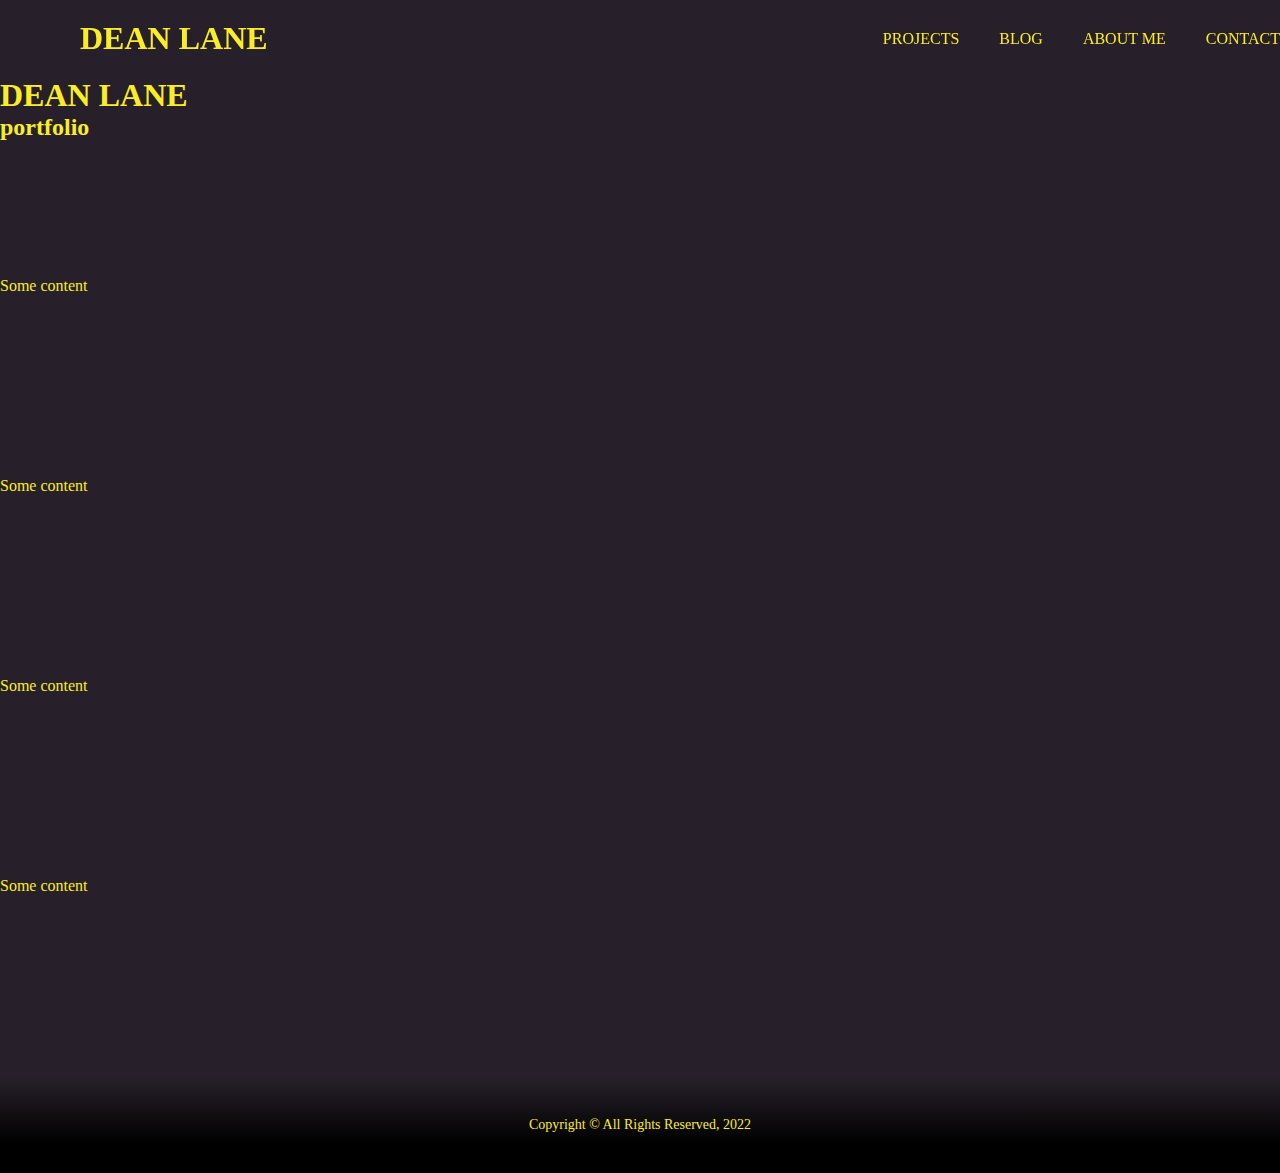
==== index.html @ e8da92af "index layout and with some css" ====
<!-- index.html-->
<!DOCTYPE html>
<html lang="en">
<head>
    <meta charset="UTF-8">
    <link rel="stylesheet" href="css/main.css">
    <title>Portfolio</title>
</head>
<body>
    <div class="container">
        <div class="nav">
            <h1 class="logo">DEAN LANE</h1>
            <ul>
                <li><a href="#">PROJECTS</a></li>
                <li><a href="#">BLOG</a></li>
                <li><a href="#">ABOUT ME</a></li>
                <li><a href="#">CONTACT</a></li>
            </ul>
        </div>
        <div class="mainBody">
            <div class="content">
                <h1>DEAN LANE</h1>
                <h2>portfolio</h2>
            </div>
            <div class="content">Some content</div>
            <div class="content">Some content</div>
            <div class="content">Some content</div>
            <div class="content">Some content</div>
        </div>
        <div class="footer">
            Copyright &copy; All Rights Reserved, 2022
        </div>
    </div>    
</body>
</html>
---- css/main.css ----
/* main.css */
/* Color Theme
#FAED26 - Text
#27202a - Color 1
#5A5569 - Color 2
#9D8D8F - Color 3
#9B786F - Color 4 */

body {
    background-color: #27202a;
    color: #FAED26;
    margin: 0;
}

.footer {
    background-image: linear-gradient(rgba(39, 32, 42, 0), rgba(0,0,0,1) 70%);
    font-size: 14px;
    display: flex;
    justify-content: center;
    padding: 40px 0;
}

a:active, a:visited, a:link {  /* Global links formatting*/
    color: #FAED26;
}

a:hover {
    color: #e9e056;
}

h1, h2 {
    margin: 0;
}

a {
    text-decoration: none;
}

ul {
    /* outline: 1px solid red; */
    display: flex;
    gap: 40px;
    list-style-type: none;
    margin: 0;
    padding: 0;
}

.container {
    display: flex;
    justify-content: space-between;
    flex-direction: column;
    
}

.nav {
    background-color: #27202a;
    /* outline: 1px solid rgb(25, 0, 255); */
    display: flex;
    justify-content: space-between;
    align-items: center;
    position: -webkit-sticky; /* Required by safari */ 
    position: sticky;
    top: 0;
}

.logo {
    /* outline: 1px solid red; */
    padding: 20px 80px;
}


.main {
    /* outline: 1px solid rgba(208, 255, 0, 0.948); */
    height: 100%;
    /* display: flex; */
    /* flex-direction: column; */
    /* justify-content: space-between; */
    /* align-items: center; */
  
}
/*TODO check how to add extra selectors*/
.content {
    /* outline: 1px solid rgba(208, 255, 0, 0.948); */
    min-height: 200px;
}
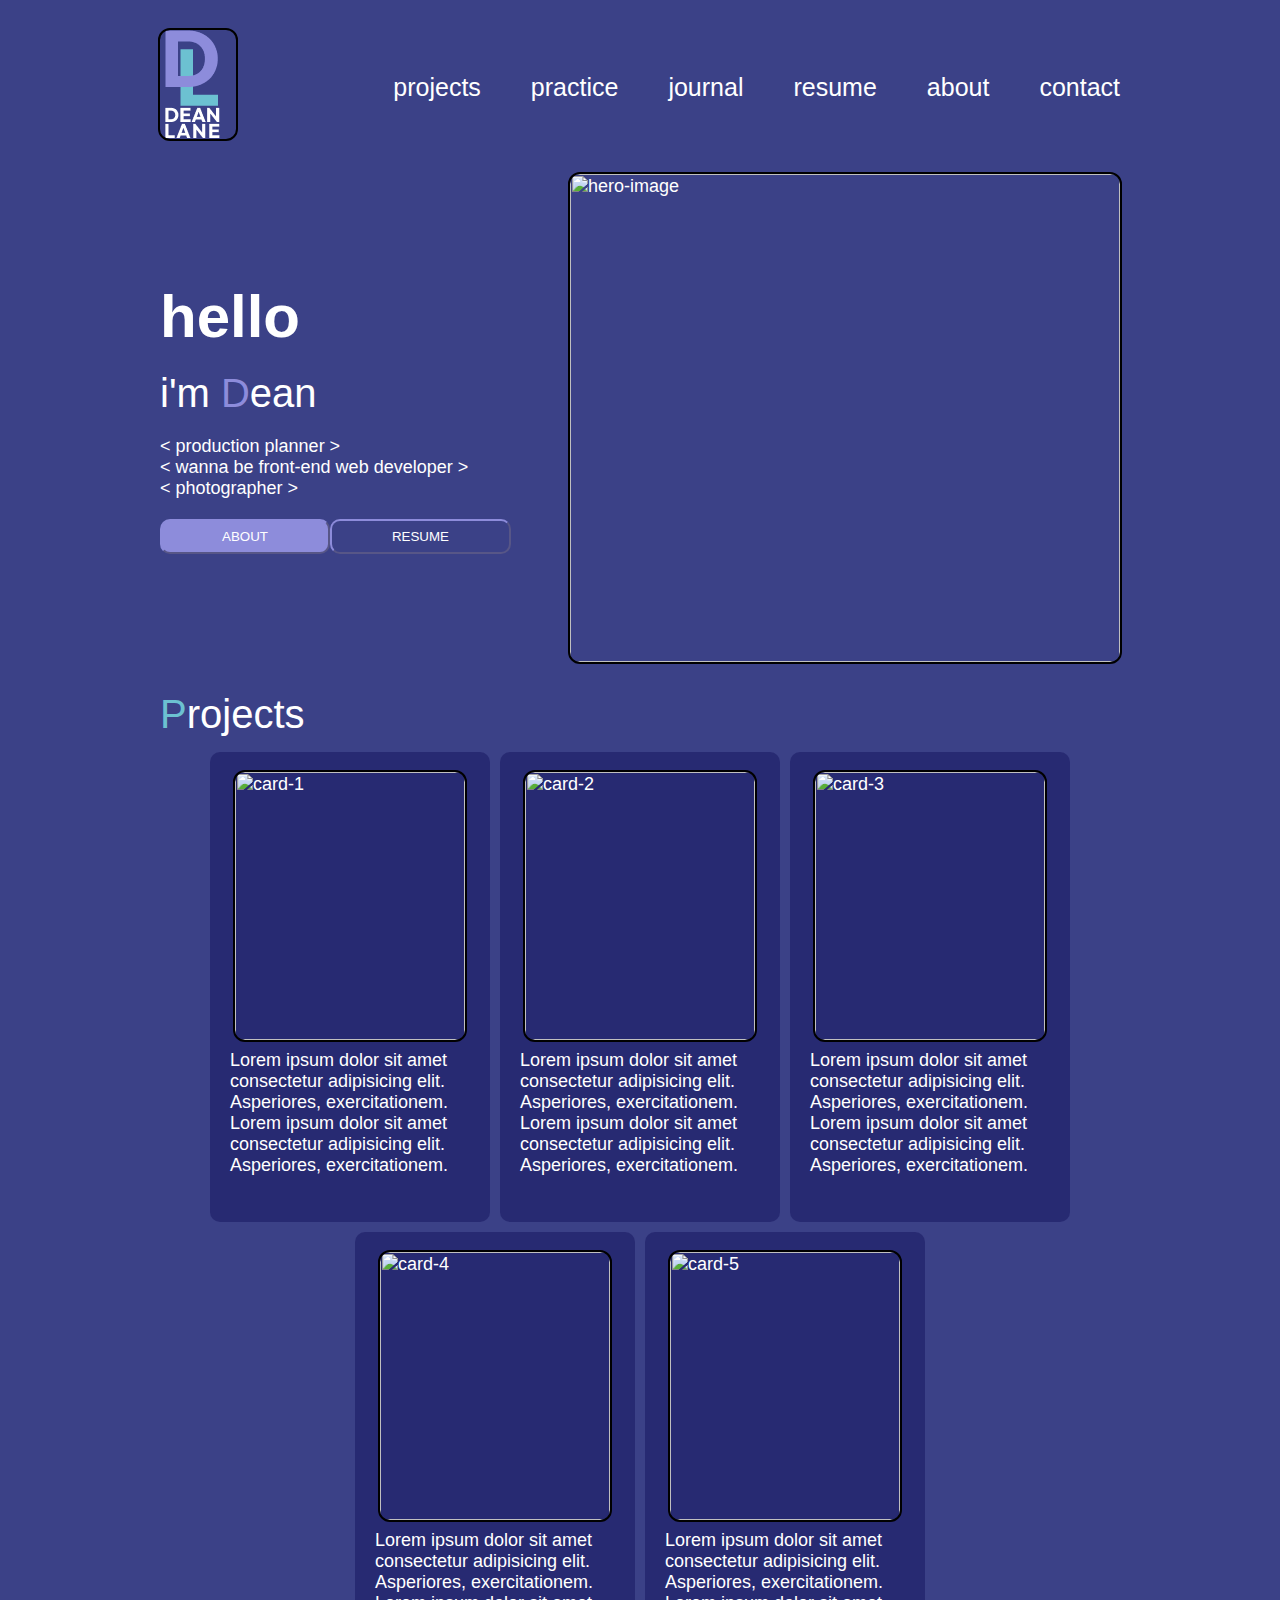
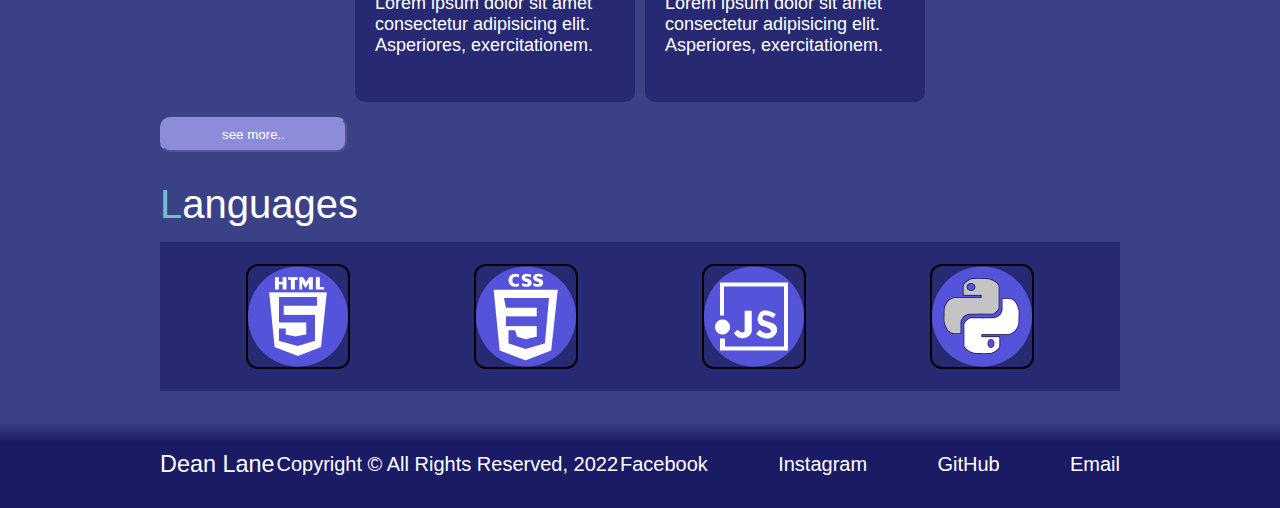
==== commit 7a4a4923: "adding all new files to the repository" ====
--- a/index.html
+++ b/index.html
@@ -3,33 +3,93 @@
 <html lang="en">
 <head>
     <meta charset="UTF-8">
-    <link rel="stylesheet" href="css/main.css">
+    <link rel="stylesheet" href="css/styles.css">
     <title>Portfolio</title>
 </head>
+
 <body>
-    <div class="container">
-        <div class="nav">
-            <h1 class="logo">DEAN LANE</h1>
-            <ul>
-                <li><a href="#">PROJECTS</a></li>
-                <li><a href="#">BLOG</a></li>
-                <li><a href="#">ABOUT ME</a></li>
-                <li><a href="#">CONTACT</a></li>
-            </ul>
+    <header class="header">    
+        <a href="#"><img class="logo" src="image/logo.png"></a>
+        <ul class="nav">
+            <li><a href="pages/projects.html">projects</a></li>
+            <li><a href="pages/practice.html">practice</a></li>
+            <li><a href="pages/journal.html">journal</a></li>
+            <li><a href="#">resume</a></li>
+            <li><a href="#">about</a></li>
+            <li><a href="pages/boilerpage-template.html">contact</a></li>
+        </ul>
+    </header>
+
+<!-- introduction -->
+    <section class="introduction">
+        <div class="intro">
+            <h1>hello</h1>
+            <h2>i'm <span style="color: #8D8CDB">D</span>ean</h2>
+            <p> &lt; production planner &gt;<br>
+                &lt; wanna be front-end web developer &gt;<br>
+                &lt; photographer &gt;</p>
+            <div class="button">
+                <button class="btn btn-full" type="button">ABOUT</button>
+                <button class="btn btn-tran" type="button">RESUME</button>
+            </div>
+        </div>    
+        <img class="hero-img" title="hero-image" src="#" width="550px" height="488px">    
+    </section>        
+
+<!-- projects-->
+    <section>
+        <div class="projects">
+            <h2><span style="color:#6CC1D1">P</span>rojects</h2>
+            <div class="cards-container">
+                <div class="card">
+                    <img src="#" title="card-1" width="230px" height="268px">
+                    <p class="project-desc">Lorem ipsum dolor sit amet consectetur adipisicing elit. Asperiores, exercitationem. Lorem ipsum dolor sit amet consectetur adipisicing elit. Asperiores, exercitationem.</p>
+                </div>
+                <div class="card">
+                    <img src="#" title="card-2" width="230px" height="268px">
+                    <p class="project-desc">Lorem ipsum dolor sit amet consectetur adipisicing elit. Asperiores, exercitationem. Lorem ipsum dolor sit amet consectetur adipisicing elit. Asperiores, exercitationem.</p>
+                </div>
+                <div class="card">
+                    <img src="#" title="card-3" width="230px" height="268px">
+                    <p class="project-desc">Lorem ipsum dolor sit amet consectetur adipisicing elit. Asperiores, exercitationem. Lorem ipsum dolor sit amet consectetur adipisicing elit. Asperiores, exercitationem.</p>
+                </div>
+                <div class="card">
+                    <img src="#" title="card-4" width="230px" height="268px">
+                    <p class="project-desc">Lorem ipsum dolor sit amet consectetur adipisicing elit. Asperiores, exercitationem. Lorem ipsum dolor sit amet consectetur adipisicing elit. Asperiores, exercitationem.</p>
+                </div>
+                <div class="card">
+                    <img src="#" title="card-5" width="230px" height="268px">
+                    <p class="project-desc">Lorem ipsum dolor sit amet consectetur adipisicing elit. Asperiores, exercitationem. Lorem ipsum dolor sit amet consectetur adipisicing elit. Asperiores, exercitationem.</p>
+                </div>
+            </div>
+            <a href="pages/projects.html"><button class="btn btn-full btn-seeMore" type="button">see more..</button></a>
         </div>
-        <div class="mainBody">
-            <div class="content">
-                <h1>DEAN LANE</h1>
-                <h2>portfolio</h2>
+    </section>
+
+<!-- languages -->
+    <section>
+        <div class="languages">
+            <h2><span style="color:#6CC1D1">L</span>anguages</h2>
+            <div class="language-container">
+                <img src="image/html.png" alt="HTML5">
+                <img src="image/css.png" alt="CSS3">
+                <img src="image/javascript.png" alt="JavaScript">
+                <img src="image/python.png" alt="Python">
             </div>
-            <div class="content">Some content</div>
-            <div class="content">Some content</div>
-            <div class="content">Some content</div>
-            <div class="content">Some content</div>
+    </section>
+
+<!-- footer -->
+    <footer>
+        <div class="footer">
+            <h3>Dean Lane</h3>
+            <h4>Copyright &copy; All Rights Reserved, 2022</h4>
+            <div class="footer-social">
+                <a href="#">Facebook</a>
+                <a href="#">Instagram</a>
+                <a href="#">GitHub</a>
+                <a href="#">Email</a>
+            </div>
         </div>
-        <div class="footer">
-            Copyright &copy; All Rights Reserved, 2022
-        </div>
-    </div>    
+    </footer>               
 </body>
 </html>--- a/css/styles.css
+++ b/css/styles.css
@@ -0,0 +1,188 @@
+/* styles.css */
+@import url('https://fonts.googleapis.com/css?family=Poppins:200,500,700');
+
+
+body {
+    background-color: #3B4187;
+    color: #ffffff;
+    margin: 0;
+    padding: 0;
+    font-size: 18px;
+    font-family: Outfit, sans-serif;
+    display: flex;
+    min-height: 100vh;
+    flex-direction: column;
+    justify-content: space-between;
+}
+
+a:active, a:visited, a:link {  
+    color: #ffffff;
+}
+
+a:hover {
+    color: #adadad;
+}
+
+h1, h2, h3, h4, h5 {
+    margin: 0;
+    padding: 0;
+    font-weight: 200;
+}
+
+h1 {
+    font-size:60px;
+    font-weight: 700;
+}
+
+h2 {
+    font-size:40px;
+    font-weight: 500;
+}
+
+h5 {
+    text-decoration-line: underline;
+}
+
+a {
+    text-decoration: none;
+}
+
+p {
+    margin: 0;
+    padding: 0;
+}
+
+img {
+    outline: 2px solid black;
+    border-radius: 10px;
+    margin: 0;
+    padding: 0;
+}
+
+
+.header {
+    display: flex;
+    justify-content: space-between;
+    align-items: center;
+    padding: 30px 160px;
+}
+
+.nav {
+    /* outline: 1px solid red; */
+    display: flex;
+    gap: 50px;
+    list-style-type: none;
+    margin: 0;
+    padding: 0;
+    font-size: 25px;
+}
+
+.introduction {
+    display: flex;
+    justify-content: space-between;
+    padding: 0 160px;
+    padding-bottom: 30px;
+}
+
+.intro {
+    display: flex;
+    flex-direction: column;
+    justify-content: center;
+    gap: 20px;
+}
+
+.button {
+    display: flex;
+    justify-content: space-around;
+}
+
+.btn {
+    padding: 8px 60px;
+    color: white;
+    border-radius: 10px;
+}
+
+.btn-full {
+    background-color: #8D8CDB;
+    border-color: #8D8CDB;
+}
+
+.btn-tran {
+    background-color: #3B4187;
+    border-color: #8D8CDB;
+}
+
+.projects {
+    display: flex;
+    flex-direction: column;
+    padding: 0 160px;
+    padding-bottom: 30px;
+    gap: 15px;
+    
+}
+
+.cards-container {
+    display: flex;
+    gap: 10px;
+    flex-wrap: wrap;
+    justify-content: center;
+}
+
+.card {
+    background-color: rgba(27, 26, 100,60%);
+    border-radius: 10px;
+    width: 260px;
+    height: 440px;
+    padding: 20px 10px 10px 10px;
+    display: flex;
+    flex-direction: column;
+    align-items: center;
+}
+
+.project-desc {
+    font-size: 18px;
+    padding: 10px;
+}
+
+.btn-seeMore {
+    /* margin-left: auto; */
+}
+
+.languages {
+    display: flex;
+    flex-direction: column;
+    padding: 0 160px;
+    gap: 15px;
+    padding-bottom: 30px;
+
+}
+
+.language-container {
+    background-color: rgba(27, 26, 100,60%);
+    padding:24px;
+    display: flex;
+    justify-content: space-around;
+}
+
+.footer {
+    background-image: linear-gradient(rgba(26, 27, 100, 0), rgba(26,27,100,1) 25%);
+    display: flex;
+    justify-content: space-between;
+    padding: 30px 160px;
+    font-size: 20px;
+    align-items: center;
+}
+
+.footer-social {
+    width:500px;
+    display: flex;
+    justify-content: space-between;
+}
+
+.conatiner {
+    outline: 2px solid red;
+    display: flex;
+    flex-direction: column;
+    /* align-items: flex-end; */
+}
+
